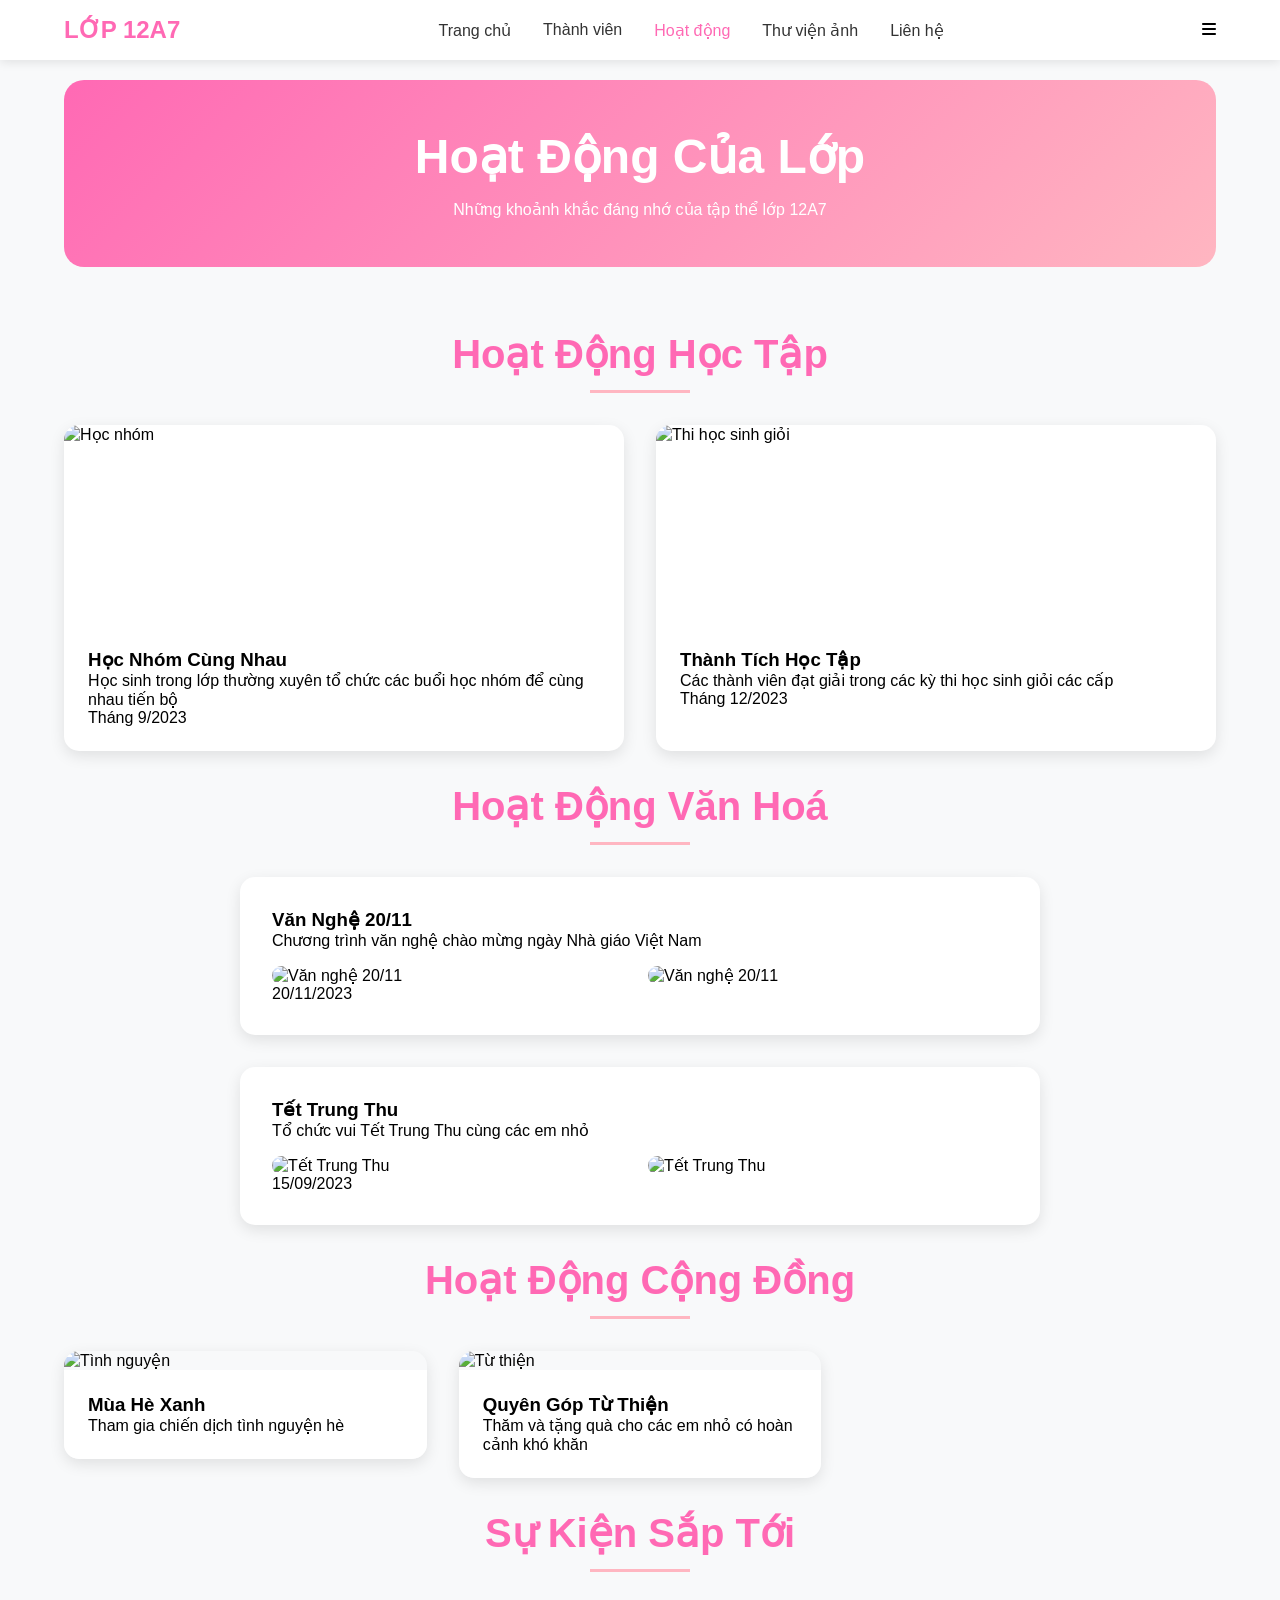
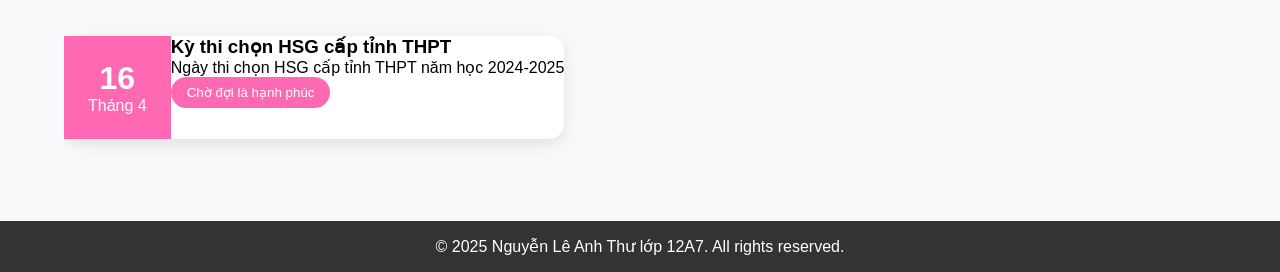
==== activities.html @ 3dcc0c4b "up" ====
<!DOCTYPE html>
<html lang="vi">
<head>
    <meta charset="UTF-8">
    <meta name="viewport" content="width=device-width, initial-scale=1.0">
    <title>Trang chủ - Lớp học của chúng tôi</title>
    <link rel="stylesheet" href="css/style.css">
    <link rel="stylesheet" href="https://cdnjs.cloudflare.com/ajax/libs/font-awesome/6.0.0/css/all.min.css">
</head>
<body>
    <nav class="menu">
        <div class="logo">LỚP 12A7</div>
        <ul>
            <li><a href="index.html">Trang chủ</a></li>
            <li><a href="members.html">Thành viên</a></li>
            <li><a href="activities.html" class="active">Hoạt động</a></li>
            <li><a href="gallery.html">Thư viện ảnh</a></li>
            <li><a href="contact.html">Liên hệ</a></li>
        </ul>
    </nav>

    <main class="activities-container">
        <header class="page-header">
            <h1>Hoạt Động Của Lớp</h1>
            <p>Những khoảnh khắc đáng nhớ của tập thể lớp 12A7</p>
        </header>

        <section class="activity-section academic">
            <h2 class="section-title">Hoạt Động Học Tập</h2>
            <div class="activity-grid">
                <div class="activity-card">
                    <div class="activity-image">
                        <img src="images/activities/study1.jpg" alt="Học nhóm">
                    </div>
                    <div class="activity-content">
                        <h3>Học Nhóm Cùng Nhau</h3>
                        <p>Học sinh trong lớp thường xuyên tổ chức các buổi học nhóm để cùng nhau tiến bộ</p>
                        <div class="activity-date">Tháng 9/2023</div>
                    </div>
                </div>

                <div class="activity-card">
                    <div class="activity-image">
                        <img src="images/activities/competition.jpg" alt="Thi học sinh giỏi">
                    </div>
                    <div class="activity-content">
                        <h3>Thành Tích Học Tập</h3>
                        <p>Các thành viên đạt giải trong các kỳ thi học sinh giỏi các cấp</p>
                        <div class="activity-date">Tháng 12/2023</div>
                    </div>
                </div>
            </div>
        </section>

        <section class="activity-section cultural">
            <h2 class="section-title">Hoạt Động Văn Hoá</h2>
            <div class="activity-timeline">
                <div class="timeline-item">
                    <div class="timeline-content">
                        <h3>Văn Nghệ 20/11</h3>
                        <p>Chương trình văn nghệ chào mừng ngày Nhà giáo Việt Nam</p>
                        <div class="timeline-gallery">
                            <img src="images/activities/culture1.jpg" alt="Văn nghệ 20/11">
                            <img src="images/activities/culture2.jpg" alt="Văn nghệ 20/11">
                        </div>
                    </div>
                    <div class="timeline-date">20/11/2023</div>
                </div>

                <div class="timeline-item">
                    <div class="timeline-content">
                        <h3>Tết Trung Thu</h3>
                        <p>Tổ chức vui Tết Trung Thu cùng các em nhỏ</p>
                        <div class="timeline-gallery">
                            <img src="images/activities/midautumn1.jpg" alt="Tết Trung Thu">
                            <img src="images/activities/midautumn2.jpg" alt="Tết Trung Thu">
                        </div>
                    </div>
                    <div class="timeline-date">15/09/2023</div>
                </div>
            </div>
        </section>

        <section class="activity-section community">
            <h2 class="section-title">Hoạt Động Cộng Đồng</h2>
            <div class="activity-masonry">
                <div class="masonry-item">
                    <img src="images/activities/volunteer1.jpg" alt="Tình nguyện">
                    <div class="masonry-content">
                        <h3>Mùa Hè Xanh</h3>
                        <p>Tham gia chiến dịch tình nguyện hè</p>
                    </div>
                </div>

                <div class="masonry-item">
                    <img src="images/activities/volunteer2.jpg" alt="Từ thiện">
                    <div class="masonry-content">
                        <h3>Quyên Góp Từ Thiện</h3>
                        <p>Thăm và tặng quà cho các em nhỏ có hoàn cảnh khó khăn</p>
                    </div>
                </div>
            </div>
        </section>

        <section class="activity-section upcoming">
            <h2 class="section-title">Sự Kiện Sắp Tới</h2>
            <div class="event-carousel">
                <div class="event-card">
                    <div class="event-date">
                        <span class="day">16</span>
                        <span class="month">Tháng 4</span>
                    </div>
                    <div class="event-info">
                        <h3>Kỳ thi chọn HSG cấp tỉnh THPT</h3>
                        <p>Ngày thi chọn HSG cấp tỉnh THPT năm học 2024-2025</p>
                        <button class="btn-details">Chờ đợi là hạnh phúc</button>
                    </div>
                </div>
            </div>
        </section>
    </main>

    <footer>
        <p>&copy; 2025 Nguyễn Lê Anh Thư lớp 12A7. All rights reserved.</p>
    </footer>

    <script src="js/script.js"></script>
</body>
</html>
---- css/style.css ----
:root {
    --primary-color: #ff69b4;
    --secondary-color: #ffb6c1;
    --text-color: #333;
    --white: #ffffff;
}

* {
    margin: 0;
    padding: 0;
    box-sizing: border-box;
    font-family: 'Segoe UI', sans-serif;
}

body {
    background-color: #fafafa;
}

/* Menu styles */
.menu {
    display: flex;
    justify-content: space-between;
    align-items: center;
    padding: 1rem 5%;
    background: var(--white);
    box-shadow: 0 2px 10px rgba(0,0,0,0.1);
    position: fixed;
    width: 100%;
    top: 0;
    z-index: 1000;
}

.logo {
    font-size: 1.5rem;
    font-weight: bold;
    color: var(--primary-color);
}

.menu ul {
    display: flex;
    list-style: none;
    gap: 2rem;
}

.menu a {
    text-decoration: none;
    color: var(--text-color);
    font-weight: 500;
    transition: color 0.3s;
}

.menu a:hover, .menu a.active {
    color: var(--primary-color);
}

/* Hero section */
.hero {
    height: 100vh;
    background: linear-gradient(135deg, var(--primary-color), var(--secondary-color));
    display: flex;
    align-items: center;
    justify-content: center;
    text-align: center;
    color: var(--white);
}

.hero-content h1 {
    font-size: 3rem;
    margin-bottom: 1rem;
    animation: fadeIn 1s ease-out;
}

/* Features section */
.features {
    display: grid;
    grid-template-columns: repeat(auto-fit, minmax(250px, 1fr));
    gap: 2rem;
    padding: 4rem 5%;
}

.feature-card {
    background: var(--white);
    padding: 2rem;
    border-radius: 10px;
    text-align: center;
    transition: transform 0.3s;
    box-shadow: 0 4px 15px rgba(0,0,0,0.1);
}

.feature-card:hover {
    transform: translateY(-10px);
}

.feature-card i {
    font-size: 2.5rem;
    color: var(--primary-color);
    margin-bottom: 1rem;
}

/* Footer */
footer {
    background: var(--text-color);
    color: var(--white);
    text-align: center;
    padding: 1rem;
    position: relative;
    bottom: 0;
    width: 100%;
}

/* Animations */
@keyframes fadeIn {
    from {
        opacity: 0;
        transform: translateY(20px);
    }
    to {
        opacity: 1;
        transform: translateY(0);
    }
}

/* Responsive Design */
@media (max-width: 768px) {
    .menu ul {
        display: none;
    }
    
    .hero-content h1 {
        font-size: 2rem;
    }
}

/* Members Page Styles */
.members-container {
    padding: 120px 5% 50px;
    background: #f8f9fa;
}

.section-title {
    text-align: center;
    color: var(--primary-color);
    font-size: 2.5rem;
    margin: 2rem 0;
    position: relative;
    padding-bottom: 1rem;
}

.section-title::after {
    content: '';
    position: absolute;
    bottom: 0;
    left: 50%;
    transform: translateX(-50%);
    width: 100px;
    height: 3px;
    background: var(--secondary-color);
}

/* Teacher Card Styles */
.teacher-card {
    display: flex;
    background: var(--white);
    border-radius: 20px;
    overflow: hidden;
    box-shadow: 0 10px 30px rgba(0,0,0,0.1);
    margin: 2rem auto;
    max-width: 1000px;
}

/* Updated Image Container Styles */
.teacher-image {
    flex: 0 0 300px;
    position: relative;
    overflow: hidden;
    height: 400px; /* Increased height */
    background: linear-gradient(45deg, #fff5f8, #fff);
}

.teacher-image img {
    width: 100%;
    height: 100%;
    object-fit: contain; /* Changed from cover to contain */
    padding: 10px; /* Added padding to prevent edge touching */
}

.teacher-info {
    padding: 2rem;
    flex: 1;
}

.teacher-quote {
    font-style: italic;
    color: #666;
    margin-top: 1rem;
    padding: 1rem;
    border-left: 3px solid var(--primary-color);
}

/* Student Grid Styles */
.leadership-grid,
.team-leaders-grid,
.students-grid {
    display: grid;
    grid-template-columns: repeat(auto-fill, minmax(250px, 1fr));
    gap: 2rem;
    margin: 2rem 0;
}

.students-grid {
    display: grid;
    grid-template-columns: repeat(auto-fill, minmax(200px, 1fr));
    gap: 1.5rem;
    padding: 2rem 0;
}

.student-card {
    background: var(--white);
    border-radius: 15px;
    overflow: hidden;
    box-shadow: 0 5px 15px rgba(0,0,0,0.1);
    transition: all 0.3s ease;
}

.student-card:hover {
    transform: translateY(-5px);
    box-shadow: 0 8px 25px rgba(0,0,0,0.2);
}

.student-card:hover .student-image img {
    transform: scale(1.1);
}

.student-image {
    position: relative;
    padding-top: 120%; /* Increased from 100% for more vertical space */
    background: linear-gradient(45deg, #fff5f8, #fff);
}

.student-image img {
    position: absolute;
    top: 0;
    left: 0;
    width: 100%;
    height: 100%;
    object-fit: contain; /* Changed from cover to contain */
    padding: 10px; /* Added padding to prevent edge touching */
    background-color: #fff; /* Added white background */
}

.role-badge {
    background: linear-gradient(45deg, var(--primary-color), var(--secondary-color));
    color: white;
    padding: 0.4rem 1rem;
    border-radius: 20px;
    font-size: 0.8rem;
    position: absolute;
    top: 10px;
    right: 10px;
    box-shadow: 0 2px 10px rgba(0,0,0,0.1);
}

.student-info {
    padding: 1rem;
    text-align: center;
}

.student-info h3 {
    color: var(--text-color);
    font-size: 1.1rem;
    margin-bottom: 0.5rem;
}

.student-info p {
    color: #666;
    font-size: 0.9rem;
}

/* Leadership Cards Special Styling */
.student-card.leadership {
    grid-column: span 2;
    display: flex;
    align-items: center;
}

.student-card.leadership .student-image {
    flex: 0 0 250px; /* Increased width */
    height: 300px; /* Increased height */
    padding-top: 0;
}

/* Responsive Adjustments */
@media (max-width: 768px) {
    .teacher-card {
        flex-direction: column;
    }
    
    .teacher-image {
        height: 300px;
    }
    
    .student-card.leadership {
        grid-column: span 1;
        flex-direction: column;
    }
    
    .student-card.leadership .student-image {
        width: 100%;
    }
}

/* Activities Page Styles */
.activities-container {
    padding: 80px 5% 50px;
    background: #f8f9fa;
}

.page-header {
    text-align: center;
    margin-bottom: 4rem;
    padding: 3rem 0;
    background: linear-gradient(135deg, var(--primary-color), var(--secondary-color));
    color: white;
    border-radius: 20px;
}

.page-header h1 {
    font-size: 3rem;
    margin-bottom: 1rem;
}

/* Activity Grid */
.activity-grid {
    display: grid;
    grid-template-columns: repeat(auto-fit, minmax(300px, 1fr));
    gap: 2rem;
    margin: 2rem 0;
}

.activity-card {
    background: white;
    border-radius: 15px;
    overflow: hidden;
    box-shadow: 0 5px 15px rgba(0,0,0,0.1);
    transition: transform 0.3s ease;
}

.activity-card:hover {
    transform: translateY(-5px);
}

.activity-image {
    height: 200px;
    overflow: hidden;
}

.activity-image img {
    width: 100%;
    height: 100%;
    object-fit: cover;
}

.activity-content {
    padding: 1.5rem;
}

/* Timeline Style */
.activity-timeline {
    position: relative;
    max-width: 800px;
    margin: 2rem auto;
}

.timeline-item {
    padding: 2rem;
    background: white;
    border-radius: 15px;
    margin-bottom: 2rem;
    box-shadow: 0 5px 15px rgba(0,0,0,0.1);
    position: relative;
}

.timeline-gallery {
    display: grid;
    grid-template-columns: repeat(2, 1fr);
    gap: 1rem;
    margin-top: 1rem;
}

.timeline-gallery img {
    width: 100%;
    border-radius: 10px;
}

/* Masonry Layout */
.activity-masonry {
    columns: 3;
    gap: 2rem;
    margin: 2rem 0;
}

.masonry-item {
    break-inside: avoid;
    margin-bottom: 2rem;
    border-radius: 15px;
    overflow: hidden;
    box-shadow: 0 5px 15px rgba(0,0,0,0.1);
}

.masonry-item img {
    width: 100%;
    display: block;
}

.masonry-content {
    padding: 1.5rem;
    background: white;
}

/* Event Cards */
.event-carousel {
    display: flex;
    overflow-x: auto;
    padding: 2rem 0;
    gap: 2rem;
}

.event-card {
    display: flex;
    background: white;
    border-radius: 15px;
    min-width: 300px;
    box-shadow: 0 5px 15px rgba(0,0,0,0.1);
}

.event-date {
    background: var(--primary-color);
    color: white;
    padding: 1.5rem;
    display: flex;
    flex-direction: column;
    align-items: center;
    justify-content: center;
}

.event-date .day {
    font-size: 2rem;
    font-weight: bold;
}

.btn-details {
    background: var(--primary-color);
    color: white;
    border: none;
    padding: 0.5rem 1rem;
    border-radius: 20px;
    cursor: pointer;
    transition: background 0.3s;
}

.btn-details:hover {
    background: var(--secondary-color);
}

/* Responsive Adjustments */
@media (max-width: 768px) {
    .activity-masonry {
        columns: 1;
    }
    
    .timeline-gallery {
        grid-template-columns: 1fr;
    }
    
    .page-header h1 {
        font-size: 2rem;
    }
}

/* Gallery Styles */
.gallery-container {
    padding: 80px 5% 50px;
    background: #f8f9fa;
}

.gallery-header {
    text-align: center;
    margin-bottom: 3rem;
    padding: 3rem;
    background: linear-gradient(135deg, var(--primary-color), var(--secondary-color));
    color: white;
    border-radius: 20px;
}

.gallery-filter {
    display: flex;
    justify-content: center;
    gap: 1rem;
    margin-bottom: 2rem;
    flex-wrap: wrap;
}

.filter-btn {
    padding: 0.8rem 1.5rem;
    border: none;
    border-radius: 25px;
    background: white;
    color: var(--text-color);
    cursor: pointer;
    transition: all 0.3s ease;
    box-shadow: 0 2px 10px rgba(0,0,0,0.1);
    position: relative;
    overflow: hidden;
}

.filter-btn::after {
    content: '';
    position: absolute;
    bottom: 0;
    left: 0;
    width: 0;
    height: 2px;
    background: var(--primary-color);
    transition: width 0.3s ease;
}

.filter-btn:hover::after,
.filter-btn.active::after {
    width: 100%;
}

.filter-btn.active,
.filter-btn:hover {
    background: var(--primary-color);
    color: white;
}

.gallery-grid {
    display: grid;
    grid-template-columns: repeat(auto-fill, minmax(300px, 1fr));
    gap: 1.5rem;
    padding: 1rem 0;
    min-height: 500px; /* Đảm bảo grid không bị co lại khi filter */
}

.gallery-item {
    position: relative;
    border-radius: 15px;
    overflow: hidden;
    aspect-ratio: 1;
    cursor: pointer;
    box-shadow: 0 5px 15px rgba(0,0,0,0.1);
    opacity: 1;
    transform: scale(1);
    transition: all 0.3s ease-in-out;
}

.gallery-item img {
    width: 100%;
    height: 100%;
    object-fit: cover;
    transition: transform 0.5s ease;
}

.gallery-overlay {
    position: absolute;
    top: 0;
    left: 0;
    width: 100%;
    height: 100%;
    background: rgba(255, 105, 180, 0.8);
    color: white;
    display: flex;
    flex-direction: column;
    justify-content: center;
    align-items: center;
    opacity: 0;
    transition: opacity 0.3s ease;
}

.gallery-item:hover img {
    transform: scale(1.1);
}

.gallery-item:hover .gallery-overlay {
    opacity: 1;
}

.view-btn {
    background: white;
    color: var(--primary-color);
    border: none;
    width: 40px;
    height: 40px;
    border-radius: 50%;
    margin-top: 1rem;
    cursor: pointer;
    transition: transform 0.3s ease;
}

.view-btn:hover {
    transform: scale(1.1);
}

/* Lightbox Styles */
.lightbox {
    position: fixed;
    top: 0;
    left: 0;
    width: 100%;
    height: 100%;
    background: rgba(0,0,0,0.9);
    display: none;
    justify-content: center;
    align-items: center;
    z-index: 1100;
}

.lightbox-image {
    max-width: 90%;
    max-height: 90vh;
    object-fit: contain;
}

.close-lightbox {
    position: absolute;
    top: 20px;
    right: 20px;
    color: white;
    font-size: 2rem;
    cursor: pointer;
}

.lightbox-prev,
.lightbox-next {
    position: absolute;
    top: 50%;
    transform: translateY(-50%);
    background: transparent;
    border: none;
    color: white;
    font-size: 2rem;
    cursor: pointer;
    padding: 1rem;
}

.lightbox-prev { left: 20px; }
.lightbox-next { right: 20px; }

/* Responsive Adjustments */
@media (max-width: 768px) {
    .gallery-grid {
        grid-template-columns: repeat(auto-fill, minmax(250px, 1fr));
    }

    .filter-btn {
        padding: 0.6rem 1.2rem;
        font-size: 0.9rem;
    }
}

/* Contact Page Styles */
.contact-container {
    padding: 80px 5% 50px;
    background: #f8f9fa;
}

.contact-header {
    text-align: center;
    margin-bottom: 3rem;
    padding: 3rem;
    background: linear-gradient(135deg, var(--primary-color), var(--secondary-color));
    color: white;
    border-radius: 20px;
}

.contact-content {
    display: grid;
    grid-template-columns: 1fr 1fr;
    gap: 3rem;
    margin-bottom: 3rem;
}

.contact-info {
    display: grid;
    grid-template-columns: repeat(2, 1fr);
    gap: 1.5rem;
}

.info-card {
    background: white;
    padding: 2rem;
    border-radius: 15px;
    text-align: center;
    box-shadow: 0 5px 15px rgba(0,0,0,0.1);
    transition: transform 0.3s ease;
}

.info-card:hover {
    transform: translateY(-5px);
}

.info-card i {
    font-size: 2rem;
    color: var(--primary-color);
    margin-bottom: 1rem;
}

.contact-form {
    background: white;
    padding: 2rem;
    border-radius: 15px;
    box-shadow: 0 5px 15px rgba(0,0,0,0.1);
}

.form-group {
    position: relative;
    margin-bottom: 2rem;
}

.form-group input,
.form-group textarea {
    width: 100%;
    padding: 0.8rem;
    border: 1px solid #ddd;
    border-radius: 8px;
    font-size: 1rem;
    transition: all 0.3s ease;
}

.form-group textarea {
    height: 150px;
    resize: none;
}

.form-group label {
    position: absolute;
    left: 1rem;
    top: 50%;
    transform: translateY(-50%);
    color: #666;
    transition: all 0.3s ease;
    pointer-events: none;
}

.form-group textarea + label {
    top: 1rem;
    transform: none;
}

.form-group input:focus,
.form-group textarea:focus {
    border-color: var(--primary-color);
    box-shadow: 0 0 0 2px rgba(255,105,180,0.2);
}

.form-group input:focus + label,
.form-group textarea:focus + label,
.form-group input:valid + label,
.form-group textarea:valid + label {
    top: -0.5rem;
    left: 0.5rem;
    font-size: 0.8rem;
    color: var(--primary-color);
    background: white;
    padding: 0 0.5rem;
}

.submit-btn {
    background: var(--primary-color);
    color: white;
    border: none;
    padding: 1rem 2rem;
    border-radius: 25px;
    cursor: pointer;
    font-size: 1rem;
    display: flex;
    align-items: center;
    gap: 0.5rem;
    transition: all 0.3s ease;
}

.submit-btn:hover {
    background: var(--secondary-color);
    transform: translateY(-2px);
}

.contact-map {
    margin-top: 3rem;
}

.contact-map h2 {
    text-align: center;
    margin-bottom: 1rem;
    color: var(--text-color);
}

.contact-map iframe {
    border-radius: 15px;
    box-shadow: 0 5px 15px rgba(0,0,0,0.1);
}

/* Responsive Adjustments */
@media (max-width: 768px) {
    .contact-content {
        grid-template-columns: 1fr;
    }
    
    .contact-info {
        grid-template-columns: 1fr;
    }
}
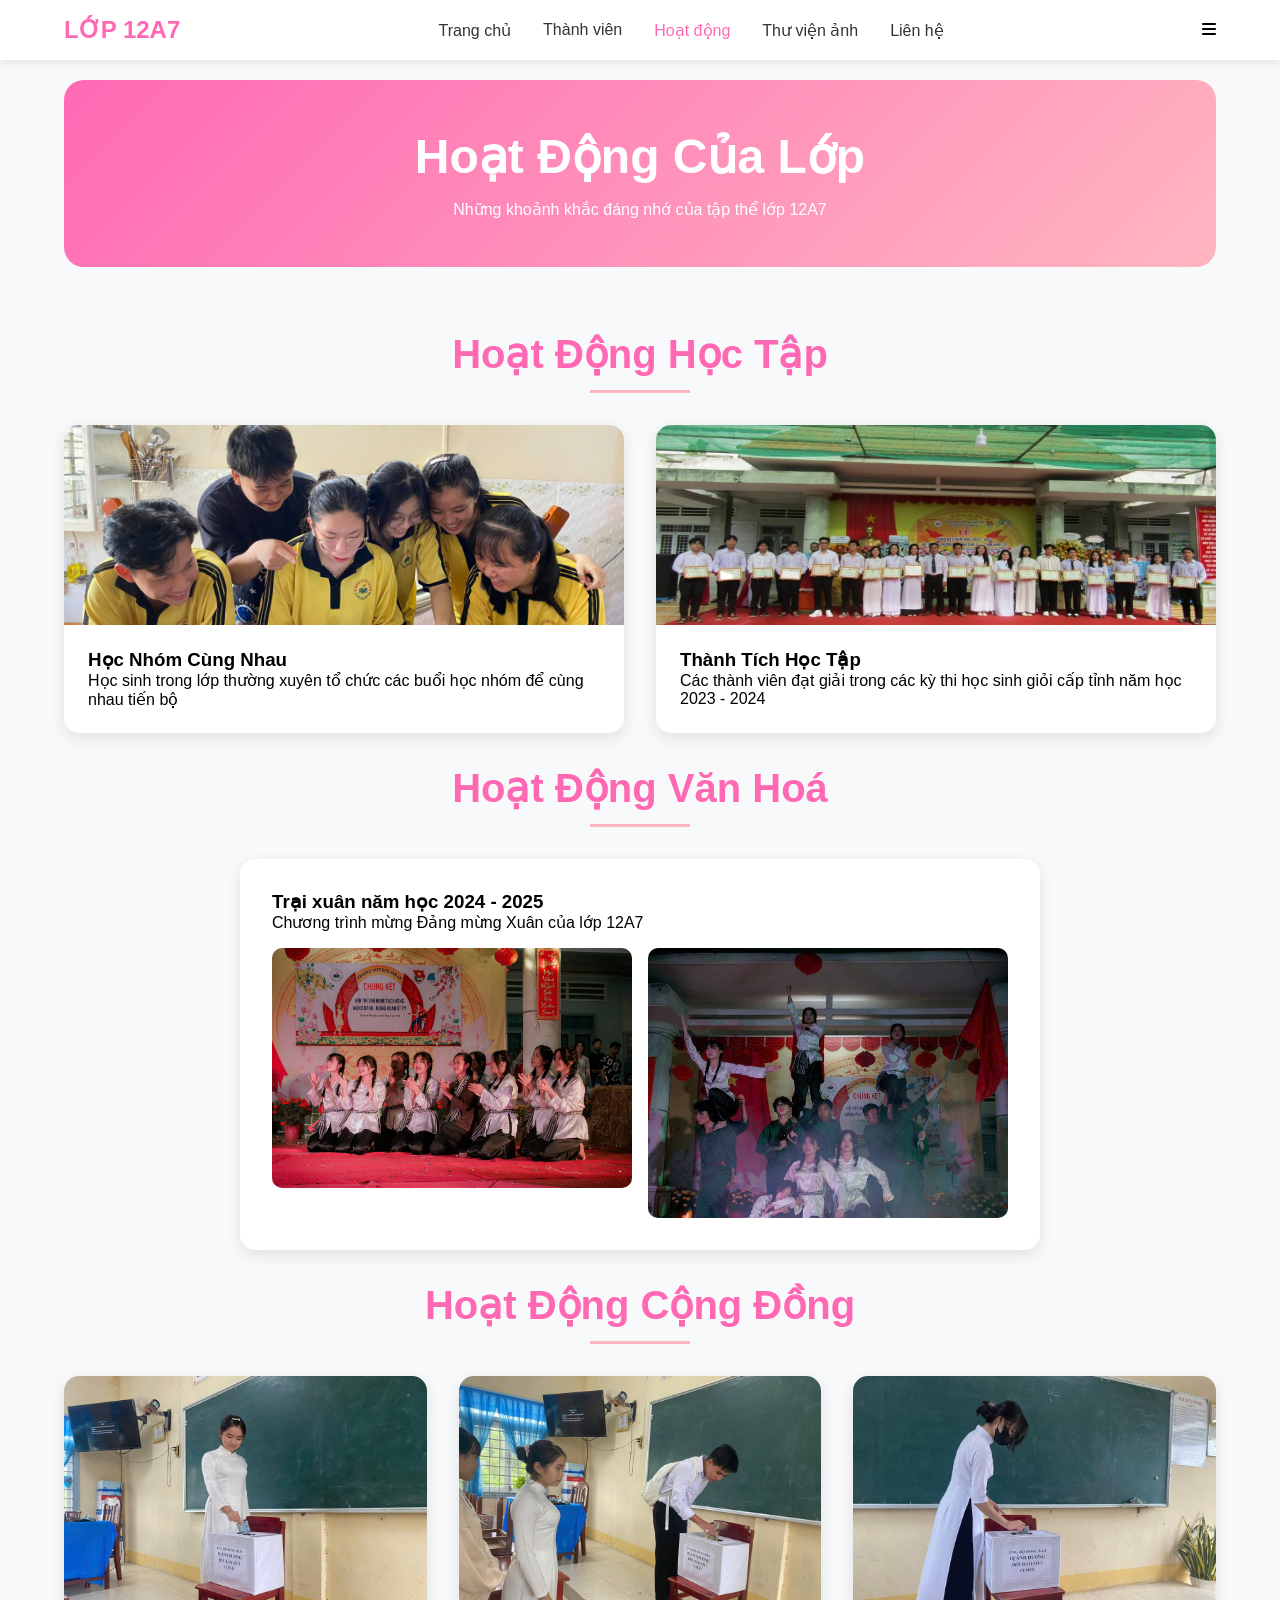
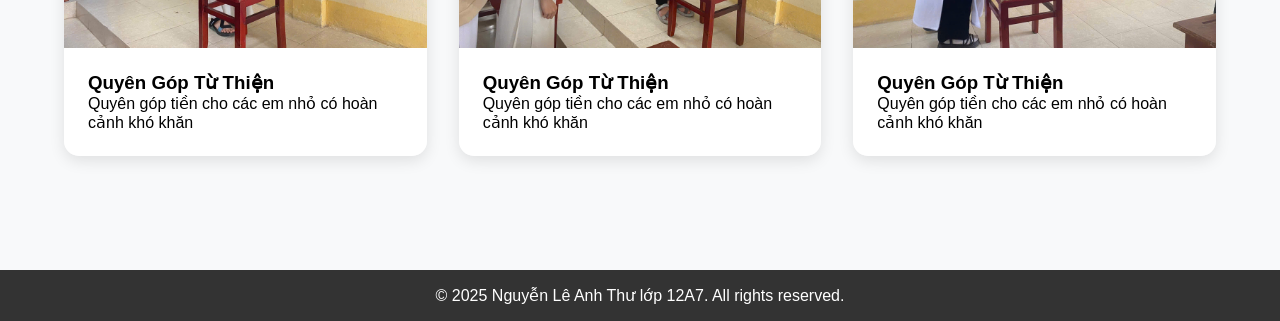
==== commit a35c3a2d: "up" ====
--- a/activities.html
+++ b/activities.html
@@ -30,23 +30,21 @@
             <div class="activity-grid">
                 <div class="activity-card">
                     <div class="activity-image">
-                        <img src="images/activities/study1.jpg" alt="Học nhóm">
+                        <img src="images/hocchung.jpg" alt="Học nhóm">
                     </div>
                     <div class="activity-content">
                         <h3>Học Nhóm Cùng Nhau</h3>
                         <p>Học sinh trong lớp thường xuyên tổ chức các buổi học nhóm để cùng nhau tiến bộ</p>
-                        <div class="activity-date">Tháng 9/2023</div>
                     </div>
                 </div>
 
                 <div class="activity-card">
                     <div class="activity-image">
-                        <img src="images/activities/competition.jpg" alt="Thi học sinh giỏi">
+                        <img src="images/HSG.jpg" alt="Thi học sinh giỏi">
                     </div>
                     <div class="activity-content">
                         <h3>Thành Tích Học Tập</h3>
-                        <p>Các thành viên đạt giải trong các kỳ thi học sinh giỏi các cấp</p>
-                        <div class="activity-date">Tháng 12/2023</div>
+                        <p>Các thành viên đạt giải trong các kỳ thi học sinh giỏi cấp tỉnh năm học 2023 - 2024</p>
                     </div>
                 </div>
             </div>
@@ -57,26 +55,13 @@
             <div class="activity-timeline">
                 <div class="timeline-item">
                     <div class="timeline-content">
-                        <h3>Văn Nghệ 20/11</h3>
-                        <p>Chương trình văn nghệ chào mừng ngày Nhà giáo Việt Nam</p>
+                        <h3>Trại xuân năm học 2024 - 2025</h3>
+                        <p>Chương trình mừng Đảng mừng Xuân của lớp 12A7</p>
                         <div class="timeline-gallery">
-                            <img src="images/activities/culture1.jpg" alt="Văn nghệ 20/11">
-                            <img src="images/activities/culture2.jpg" alt="Văn nghệ 20/11">
+                            <img src="images/vannghe1.jpg" alt="Tết Trung Thu">
+                            <img src="images/vannghe2.jpg" alt="Tết Trung Thu">
                         </div>
                     </div>
-                    <div class="timeline-date">20/11/2023</div>
-                </div>
-
-                <div class="timeline-item">
-                    <div class="timeline-content">
-                        <h3>Tết Trung Thu</h3>
-                        <p>Tổ chức vui Tết Trung Thu cùng các em nhỏ</p>
-                        <div class="timeline-gallery">
-                            <img src="images/activities/midautumn1.jpg" alt="Tết Trung Thu">
-                            <img src="images/activities/midautumn2.jpg" alt="Tết Trung Thu">
-                        </div>
-                    </div>
-                    <div class="timeline-date">15/09/2023</div>
                 </div>
             </div>
         </section>
@@ -85,35 +70,26 @@
             <h2 class="section-title">Hoạt Động Cộng Đồng</h2>
             <div class="activity-masonry">
                 <div class="masonry-item">
-                    <img src="images/activities/volunteer1.jpg" alt="Tình nguyện">
+                    <img src="images/tuthien1.jpg" alt="Tình nguyện">
                     <div class="masonry-content">
-                        <h3>Mùa Hè Xanh</h3>
-                        <p>Tham gia chiến dịch tình nguyện hè</p>
+                        <h3>Quyên Góp Từ Thiện</h3>
+                        <p>Quyên góp tiền cho các em nhỏ có hoàn cảnh khó khăn</p>
                     </div>
                 </div>
 
                 <div class="masonry-item">
-                    <img src="images/activities/volunteer2.jpg" alt="Từ thiện">
+                    <img src="images/tuthien2.jpg" alt="Từ thiện">
                     <div class="masonry-content">
                         <h3>Quyên Góp Từ Thiện</h3>
-                        <p>Thăm và tặng quà cho các em nhỏ có hoàn cảnh khó khăn</p>
+                        <p>Quyên góp tiền cho các em nhỏ có hoàn cảnh khó khăn</p>
                     </div>
                 </div>
-            </div>
-        </section>
 
-        <section class="activity-section upcoming">
-            <h2 class="section-title">Sự Kiện Sắp Tới</h2>
-            <div class="event-carousel">
-                <div class="event-card">
-                    <div class="event-date">
-                        <span class="day">16</span>
-                        <span class="month">Tháng 4</span>
-                    </div>
-                    <div class="event-info">
-                        <h3>Kỳ thi chọn HSG cấp tỉnh THPT</h3>
-                        <p>Ngày thi chọn HSG cấp tỉnh THPT năm học 2024-2025</p>
-                        <button class="btn-details">Chờ đợi là hạnh phúc</button>
+                <div class="masonry-item">
+                    <img src="images/tuthien3.jpg" alt="Từ thiện">
+                    <div class="masonry-content">
+                        <h3>Quyên Góp Từ Thiện</h3>
+                        <p>Quyên góp tiền cho các em nhỏ có hoàn cảnh khó khăn</p>
                     </div>
                 </div>
             </div>
